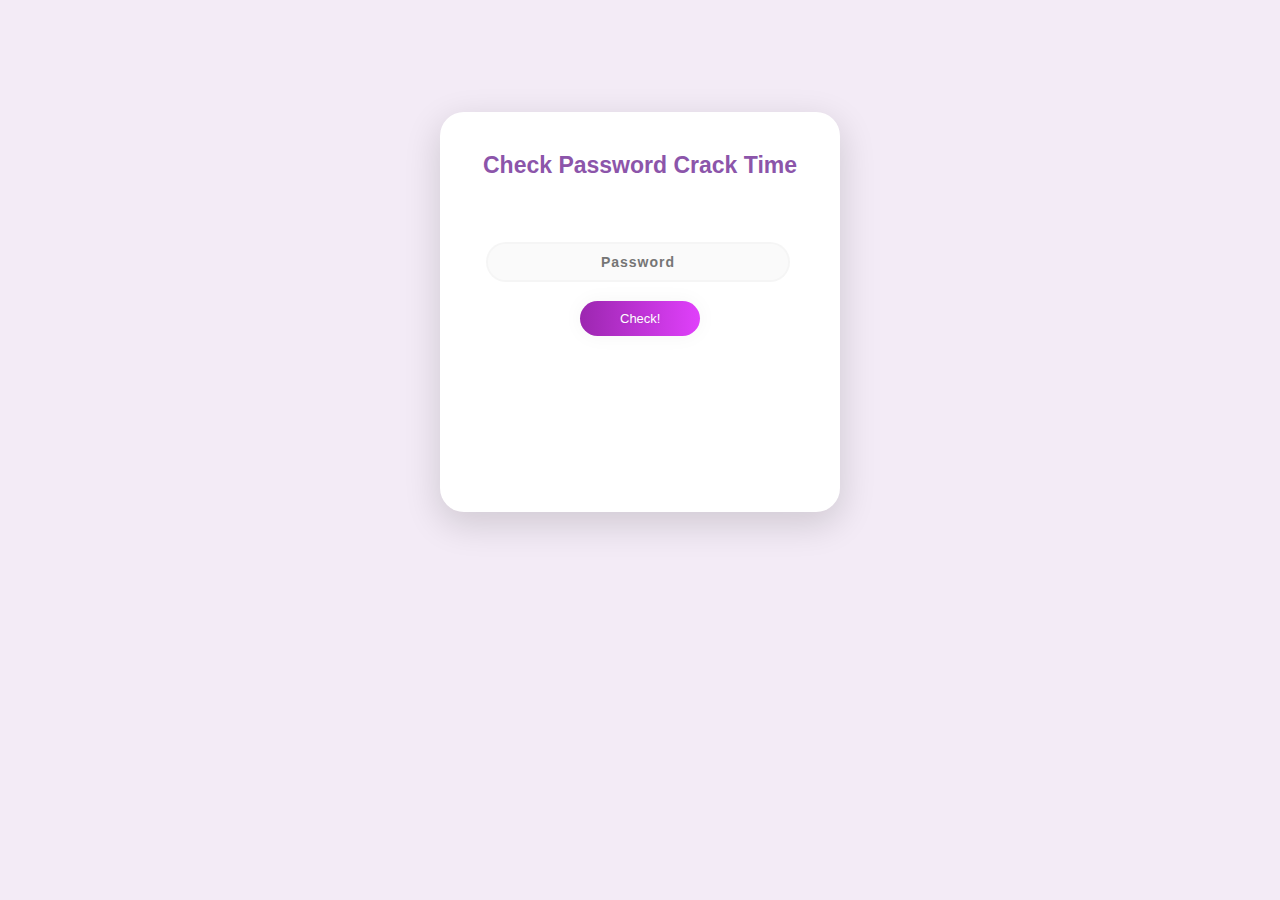
==== index.html @ 8b56fb30 "logo" ====
<!DOCTYPE html>
<html lang="en">
<head>
    <meta charset="UTF-8">
    <meta http-equiv="X-UA-Compatible" content="IE=edge">
    <meta name="viewport" content="width=device-width, initial-scale=1.0">
    <link rel="stylesheet" href="./style.css">
    <link rel="icon" href="./21-bug-outline.gif" />

    <title>Password Crack Time</title>
</head>
<script>
    function check(){
        var x=document.getElementById('pword').value.length;
        var time=["password empty","0.29 Sec","0.29 Sec","0.29 Sec","0.29 Sec","0.29 Sec","0.29 Sec","0.29 Sec","5 Hours","5 Days","4 Months","1 Decade","2 Centuries"];
        document.getElementById('res').style.visibility="visible";

        if(x<=12 && x!=0){
        document.getElementById('res').innerText=time[x];
        document.getElementById('res').style.margin="7rem";
        }
        else if(x==0){
            document.getElementById('res').innerText=time[x];
        document.getElementById('res').style.margin="6rem";
        }
        else{
        document.getElementById('res').innerText="More than 2 centuries";
        document.getElementById('res').style.align="center";
         document.getElementById('res').style.margin="4rem";
        }

    }
    
</script>
<body>
    <div class="main">
      <p class="sign" align="center"> Check Password Crack Time</p>
      <form class="form1">
        <input class="pass" id='pword' type="password" align="center" placeholder="Password">
        <a class="submit" align="center" onclick="check()">Check!</a>
        <br>
        <br>
        <div style="visibility: hidden;">hey</div>
        <span id='res' style="visibility: hidden;"></span>

</html>
---- style.css ----
body {
    background-color: #F3EBF6;
    font-family: 'Ubuntu', sans-serif;
}

.main {
    background-color: #FFFFFF;
    width: 400px;
    height: 400px;
    margin: 7em auto;
    border-radius: 1.5em;
    box-shadow: 0px 11px 35px 2px rgba(0, 0, 0, 0.14);
}

.sign {
    padding-top: 40px;
    color: #8C55AA;
    font-family: 'Ubuntu', sans-serif;
    font-weight: bold;
    font-size: 23px;
}


form.form1 {
    padding-top: 40px;
}

.pass {
        width: 76%;
color: rgb(38, 50, 56);
font-weight: 700;
font-size: 14px;
letter-spacing: 1px;
background: rgba(136, 126, 126, 0.04);
padding: 10px 20px;
border: none;
border-radius: 20px;
outline: none;
box-sizing: border-box;
border: 2px solid rgba(0, 0, 0, 0.02);
margin-bottom: 50px;
margin-left: 46px;
text-align: center;
margin-bottom: 27px;
font-family: 'Ubuntu', sans-serif;
}


.pass:focus {
    border: 2px solid rgba(0, 0, 0, 0.18) !important;
    
}

.submit {
    cursor: pointer;
    border-radius: 5em;
    color: #fff;
    background: linear-gradient(to right, #9C27B0, #E040FB);
    border: 0;
    padding-left: 40px;
    padding-right: 40px;
    padding-bottom: 10px;
    padding-top: 10px;
    font-family: 'Ubuntu', sans-serif;
    margin-left: 35%;
    margin-bottom: 10%;
    font-size: 13px;
    box-shadow: 0 0 20px 1px rgba(0, 0, 0, 0.04);
}
#res{
    background-color: rgb(43, 137, 226);
    border-radius: 3rem;
    padding-left: 40px;
    padding-right: 40px;
    padding-bottom: 10px;
    padding-top: 10px;
    margin-top: 1rem;
    
  
}

a {
    text-shadow: 0px 0px 3px rgba(117, 117, 117, 0.12);
    color: #E1BEE7;
    text-decoration: none
}

@media (max-width: 600px) {
    .main {
        border-radius: 0px;
    }
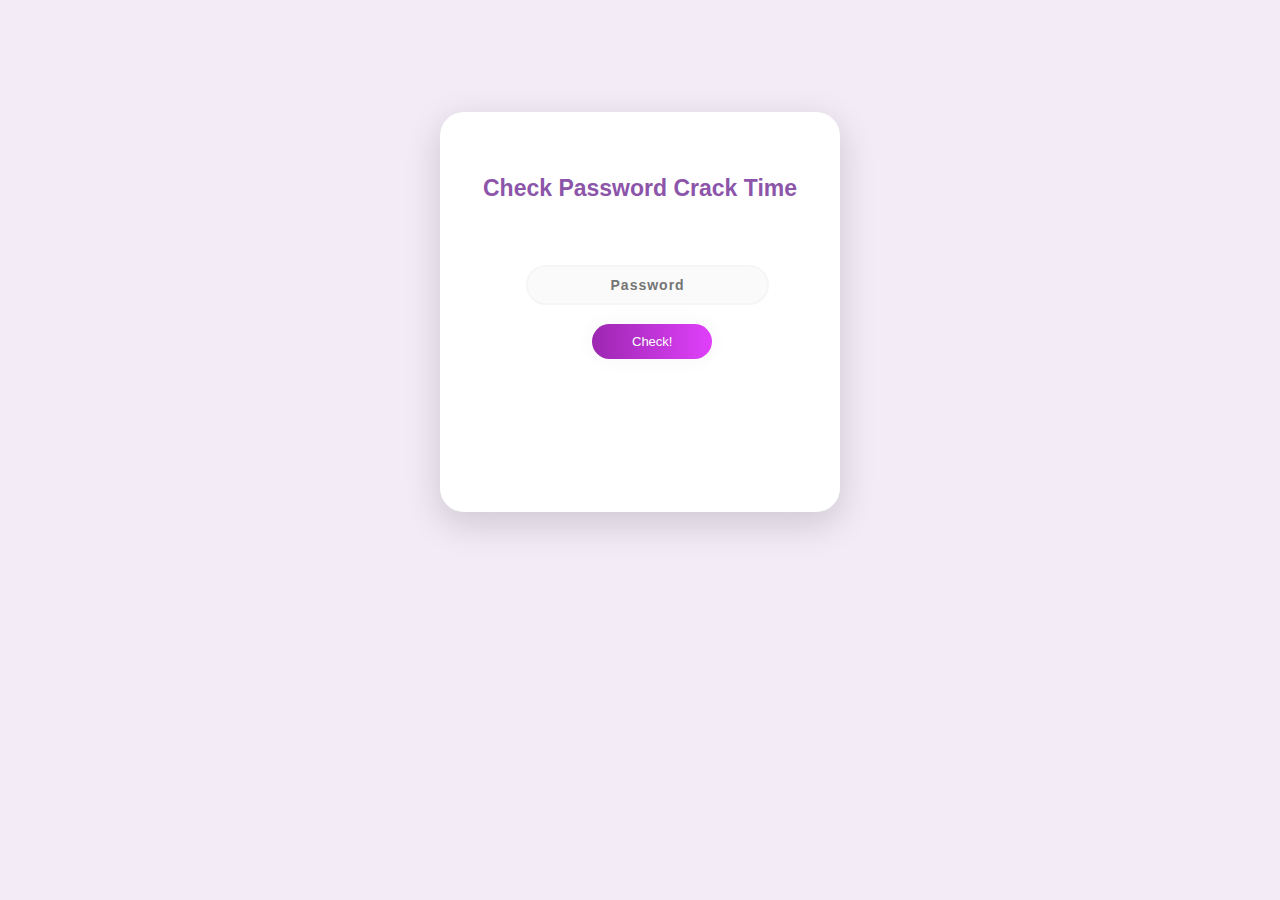
==== commit 4caecd11: "Data added" ====
--- a/index.html
+++ b/index.html
@@ -5,42 +5,22 @@
     <meta http-equiv="X-UA-Compatible" content="IE=edge">
     <meta name="viewport" content="width=device-width, initial-scale=1.0">
     <link rel="stylesheet" href="./style.css">
-    <link rel="icon" href="./21-bug-outline.gif" />
+    <link rel="icon" href="./bug.gif" />
+    <script src="https://code.jquery.com/jquery-3.6.2.min.js" integrity="sha256-2krYZKh//PcchRtd+H+VyyQoZ/e3EcrkxhM8ycwASPA=" crossorigin="anonymous"></script>
+    <script src="./script.js" defer></script>
 
     <title>Password Crack Time</title>
 </head>
-<script>
-    function check(){
-        var x=document.getElementById('pword').value.length;
-        var time=["password empty","0.29 Sec","0.29 Sec","0.29 Sec","0.29 Sec","0.29 Sec","0.29 Sec","0.29 Sec","5 Hours","5 Days","4 Months","1 Decade","2 Centuries"];
-        document.getElementById('res').style.visibility="visible";
 
-        if(x<=12 && x!=0){
-        document.getElementById('res').innerText=time[x];
-        document.getElementById('res').style.margin="7rem";
-        }
-        else if(x==0){
-            document.getElementById('res').innerText=time[x];
-        document.getElementById('res').style.margin="6rem";
-        }
-        else{
-        document.getElementById('res').innerText="More than 2 centuries";
-        document.getElementById('res').style.align="center";
-         document.getElementById('res').style.margin="4rem";
-        }
-
-    }
-    
-</script>
 <body>
     <div class="main">
-      <p class="sign" align="center"> Check Password Crack Time</p>
-      <form class="form1">
-        <input class="pass" id='pword' type="password" align="center" placeholder="Password">
-        <a class="submit" align="center" onclick="check()">Check!</a>
+      <p class="sign" text-align="center"> Check Password Crack Time</p>
+      <form class="userinput">
+        <input class="pass" id='pword' type="text" text-align="center" placeholder="Password">
+        <a  class="submit" text-align="center" onclick="check()">Check!</a>
         <br>
+      </form>
         <br>
-        <div style="visibility: hidden;">hey</div>
         <span id='res' style="visibility: hidden;"></span>
-
-</html>+        </div>
+</html>
--- a/style.css
+++ b/style.css
@@ -10,6 +10,10 @@
     margin: 7em auto;
     border-radius: 1.5em;
     box-shadow: 0px 11px 35px 2px rgba(0, 0, 0, 0.14);
+    display: flex;
+    flex-direction: column;
+    justify-content: flex-start;
+    align-items: center;
 }
 
 .sign {
@@ -21,8 +25,8 @@
 }
 
 
-form.form1 {
-    padding-top: 40px;
+form.userinput {
+    padding: 40px;
 }
 
 .pass {
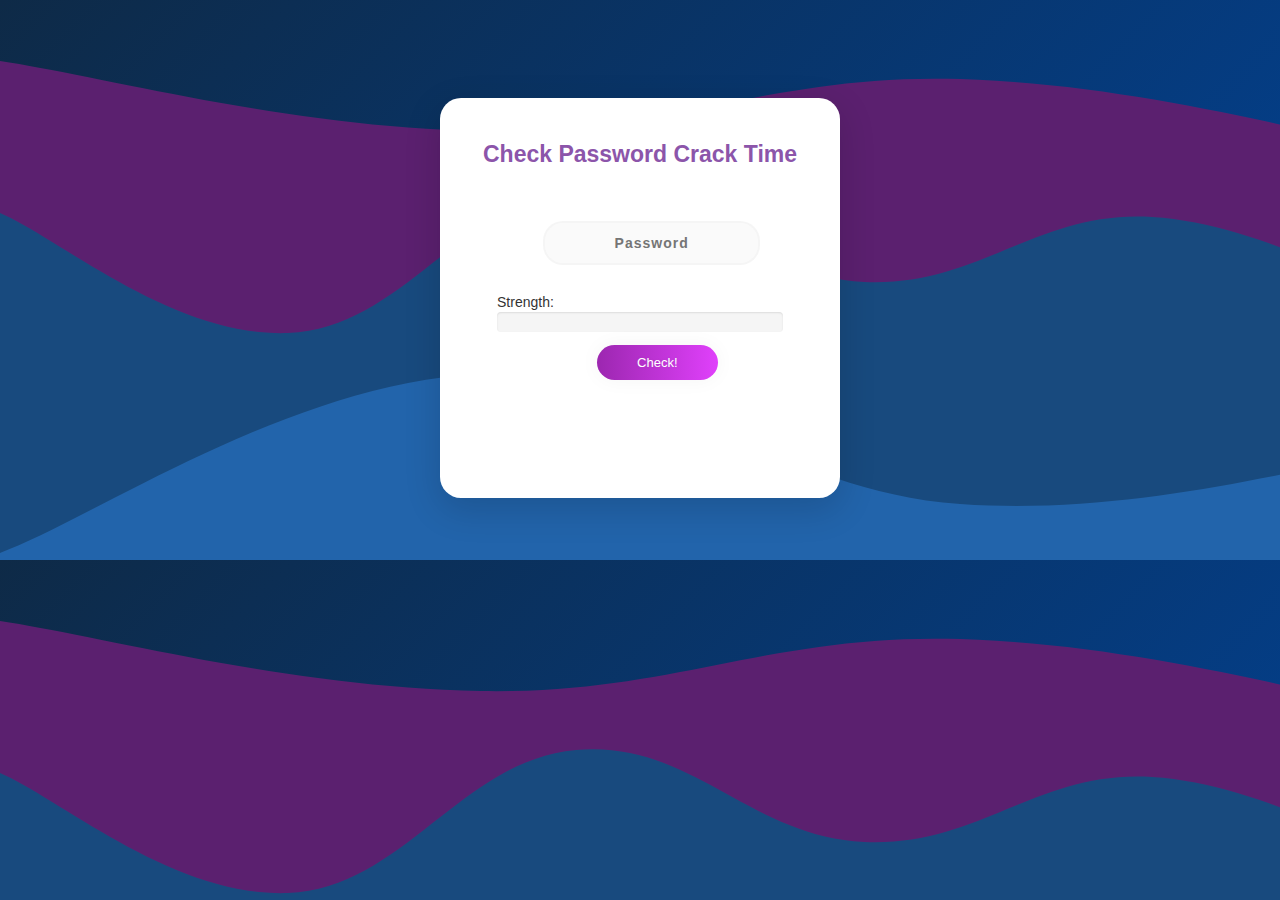
==== commit 8ec29e4f: "strength feature added" ====
--- a/index.html
+++ b/index.html
@@ -1,26 +1,52 @@
 <!DOCTYPE html>
 <html lang="en">
-<head>
-    <meta charset="UTF-8">
-    <meta http-equiv="X-UA-Compatible" content="IE=edge">
-    <meta name="viewport" content="width=device-width, initial-scale=1.0">
-    <link rel="stylesheet" href="./style.css">
+  <head>
+    <meta charset="UTF-8" />
+    <meta http-equiv="X-UA-Compatible" content="IE=edge" />
+    <meta name="viewport" content="width=device-width, initial-scale=1.0" />
+    <link rel="stylesheet" href="./style.css" />
     <link rel="icon" href="./bug.gif" />
-    <script src="https://code.jquery.com/jquery-3.6.2.min.js" integrity="sha256-2krYZKh//PcchRtd+H+VyyQoZ/e3EcrkxhM8ycwASPA=" crossorigin="anonymous"></script>
+    <link
+      rel="stylesheet"
+      href="https://maxcdn.bootstrapcdn.com/bootstrap/3.4.1/css/bootstrap.min.css"
+    />
     <script src="./script.js" defer></script>
 
     <title>Password Crack Time</title>
-</head>
+  </head>
 
-<body>
+  <body>
     <div class="main">
-      <p class="sign" text-align="center"> Check Password Crack Time</p>
+      <p class="sign" text-align="center">Check Password Crack Time</p>
       <form class="userinput">
-        <input class="pass" id='pword' type="text" text-align="center" placeholder="Password">
-        <a  class="submit" text-align="center" onclick="check()">Check!</a>
-        <br>
+        <input
+          class="pass"
+          id="pword"
+          type="text"
+          text-align="center"
+          placeholder="Password"
+          onkeydown="getStatus(event)"
+          onkeyup="getStatus(event)"
+        />
+        <div class="status">Strength: <span id="status-text"></span></div>
+        <div class="progress">
+          <div
+            id="progress-percentage"
+            class="progress-bar"
+            role="progressbar"
+            style="width: 0%; background-color: red"
+          ></div>
+        </div>
+
+        <a class="submit" text-align="center" onclick="check()">Check!</a>
       </form>
-        <br>
-        <span id='res' style="visibility: hidden;"></span>
-        </div>
+      <br />
+      <span id="res" style="visibility: hidden"></span>
+    </div>
+    <script
+      src="https://code.jquery.com/jquery-3.6.2.min.js"
+      integrity="sha256-2krYZKh//PcchRtd+H+VyyQoZ/e3EcrkxhM8ycwASPA="
+      crossorigin="anonymous"
+    ></script>
+  </body>
 </html>
--- a/style.css
+++ b/style.css
@@ -1,6 +1,9 @@
 body {
-    background-color: #F3EBF6;
+    background: rgb(2,0,36);
+background: linear-gradient(90deg, rgba(2,0,36,1) 0%, rgba(9,9,121,1) 35%, rgba(8,37,140,1) 44%, rgba(6,90,175,1) 61%, rgba(3,149,214,1) 80%, rgba(2,181,235,1) 90%, rgba(0,212,255,1) 100%);
     font-family: 'Ubuntu', sans-serif;
+    overflow: hidden;
+    background: url(./Wave.svg);
 }
 
 .main {
@@ -27,6 +30,7 @@
 
 form.userinput {
     padding: 40px;
+   
 }
 
 .pass {
@@ -47,6 +51,10 @@
 text-align: center;
 margin-bottom: 27px;
 font-family: 'Ubuntu', sans-serif;
+}
+.status{
+    display: block;
+    margin: 0 auto;
 }
 
 
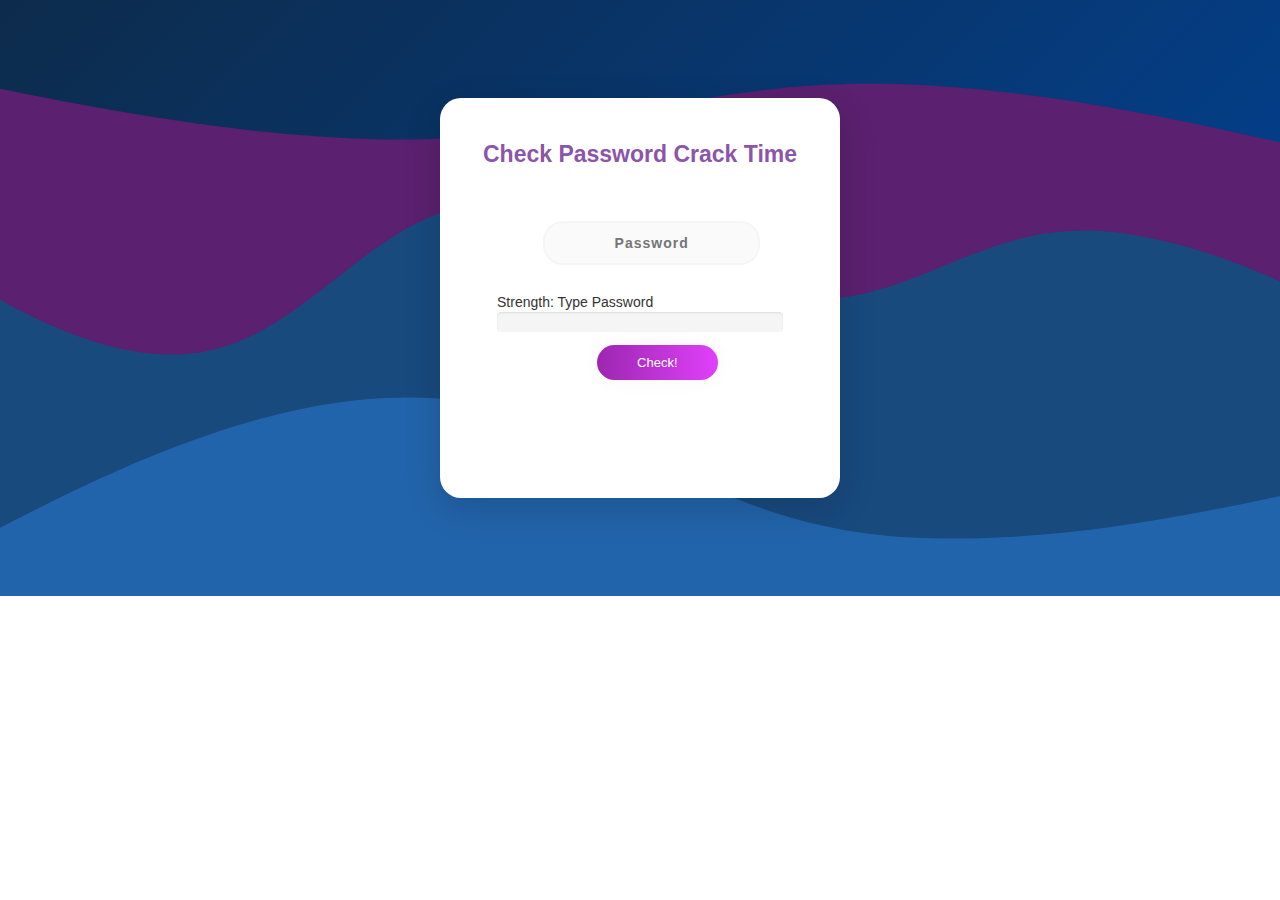
==== commit cc0723cd: "Strength bug fixed" ====
--- a/index.html
+++ b/index.html
@@ -22,13 +22,15 @@
         <input
           class="pass"
           id="pword"
-          type="text"
+          type="password"
           text-align="center"
           placeholder="Password"
           onkeydown="getStatus(event)"
           onkeyup="getStatus(event)"
         />
-        <div class="status">Strength: <span id="status-text"></span></div>
+        <div class="status">
+          Strength: <span id="status-text">Type Password</span>
+        </div>
         <div class="progress">
           <div
             id="progress-percentage"
@@ -38,7 +40,7 @@
           ></div>
         </div>
 
-        <a class="submit" text-align="center" onclick="check()">Check!</a>
+        <a class="submit" text-align="center" onclick="check()"> Check! </a>
       </form>
       <br />
       <span id="res" style="visibility: hidden"></span>
--- a/style.css
+++ b/style.css
@@ -1,9 +1,11 @@
 body {
-    background: rgb(2,0,36);
-background: linear-gradient(90deg, rgba(2,0,36,1) 0%, rgba(9,9,121,1) 35%, rgba(8,37,140,1) 44%, rgba(6,90,175,1) 61%, rgba(3,149,214,1) 80%, rgba(2,181,235,1) 90%, rgba(0,212,255,1) 100%);
     font-family: 'Ubuntu', sans-serif;
     overflow: hidden;
     background: url(./Wave.svg);
+    background-size: cover;
+    background-repeat: no-repeat;
+    background-position: center;
+    height: 100vhs;
 }
 
 .main {
@@ -97,10 +99,5 @@
     text-decoration: none
 }
 
-@media (max-width: 600px) {
-    .main {
-        border-radius: 0px;
-    }
-    
-    
 
+
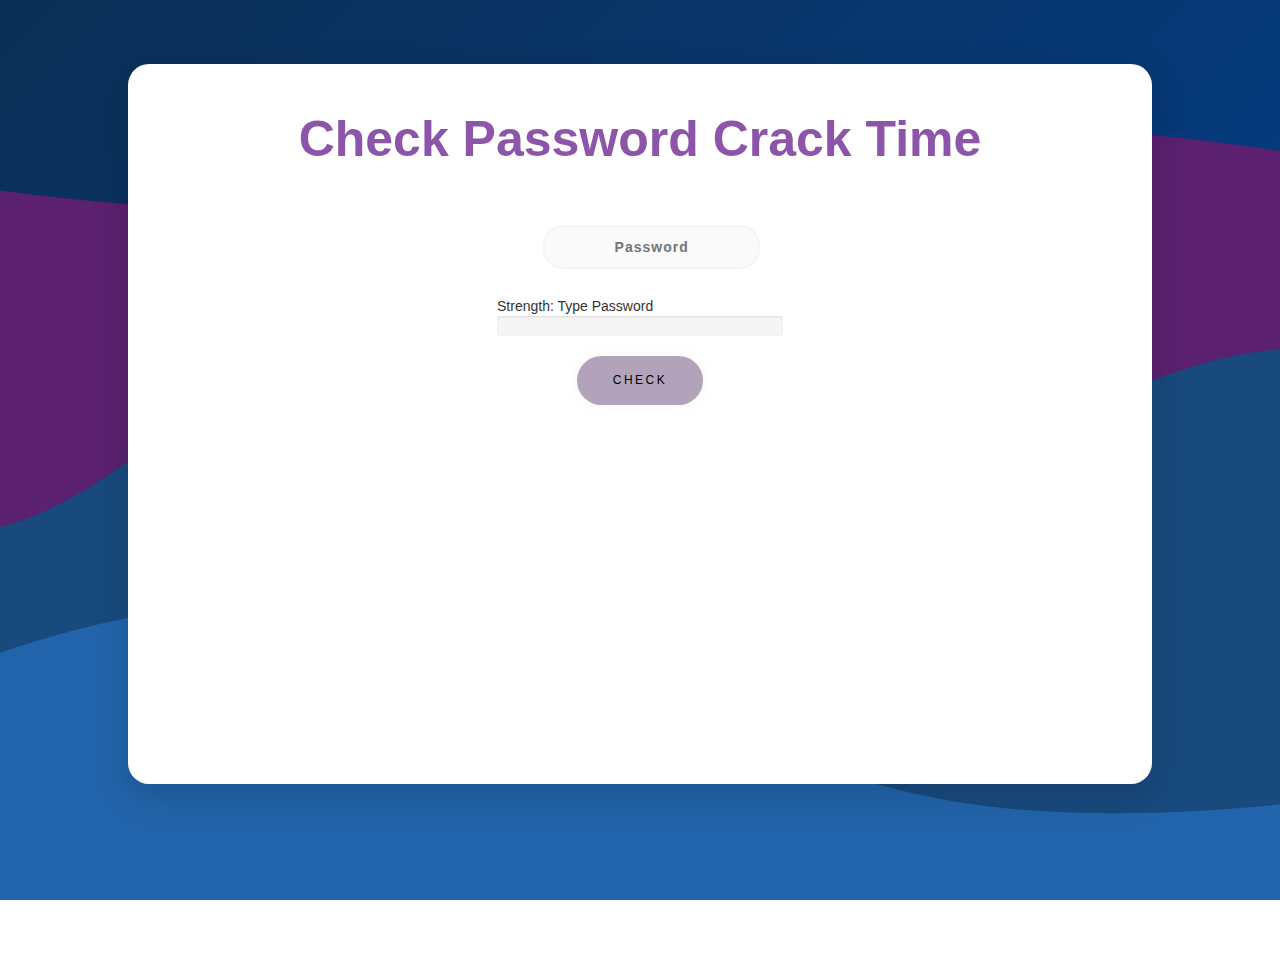
==== commit 5a8ab1b4: "Made responsive" ====
--- a/index.html
+++ b/index.html
@@ -18,7 +18,7 @@
   <body>
     <div class="main">
       <p class="sign" text-align="center">Check Password Crack Time</p>
-      <form class="userinput">
+      <div class="userinput">
         <input
           class="pass"
           id="pword"
@@ -39,11 +39,12 @@
             style="width: 0%; background-color: red"
           ></div>
         </div>
-
-        <a class="submit" text-align="center" onclick="check()"> Check! </a>
-      </form>
+        <div class="btnwrapper">
+          <button class="submit" onclick="check()">Check</button>
+        </div>
+        <div id="res" style="visibility: hidden"></div>
+      </div>
       <br />
-      <span id="res" style="visibility: hidden"></span>
     </div>
     <script
       src="https://code.jquery.com/jquery-3.6.2.min.js"
--- a/style.css
+++ b/style.css
@@ -1,3 +1,7 @@
+html,body{
+    height: 100vh;
+    width: 100vw;
+}
 body {
     font-family: 'Ubuntu', sans-serif;
     overflow: hidden;
@@ -5,13 +9,12 @@
     background-size: cover;
     background-repeat: no-repeat;
     background-position: center;
-    height: 100vhs;
 }
 
 .main {
     background-color: #FFFFFF;
-    width: 400px;
-    height: 400px;
+    width: 50vw;
+    height: 80%;
     margin: 7em auto;
     border-radius: 1.5em;
     box-shadow: 0px 11px 35px 2px rgba(0, 0, 0, 0.14);
@@ -30,13 +33,13 @@
 }
 
 
-form.userinput {
+.userinput {
     padding: 40px;
    
 }
 
 .pass {
-        width: 76%;
+width: 76%;
 color: rgb(38, 50, 56);
 font-weight: 700;
 font-size: 14px;
@@ -62,42 +65,76 @@
 
 .pass:focus {
     border: 2px solid rgba(0, 0, 0, 0.18) !important;
-    
 }
 
-.submit {
-    cursor: pointer;
-    border-radius: 5em;
-    color: #fff;
-    background: linear-gradient(to right, #9C27B0, #E040FB);
-    border: 0;
-    padding-left: 40px;
-    padding-right: 40px;
-    padding-bottom: 10px;
-    padding-top: 10px;
-    font-family: 'Ubuntu', sans-serif;
-    margin-left: 35%;
-    margin-bottom: 10%;
-    font-size: 13px;
-    box-shadow: 0 0 20px 1px rgba(0, 0, 0, 0.04);
-}
+
 #res{
     background-color: rgb(43, 137, 226);
     border-radius: 3rem;
-    padding-left: 40px;
-    padding-right: 40px;
-    padding-bottom: 10px;
-    padding-top: 10px;
-    margin-top: 1rem;
-    
+    text-align: center;
+    padding:1rem ;
+    margin-top: 5rem;
+    width: 60%;
+    margin: 1rem auto;
+
+}
+.btnwrapper{
+    display: flex;
+    align-items: center;
+    justify-content: center;
+}
+.submit {
+    padding: 1.3em 3em;
+    font-size: 12px;
+    text-transform: uppercase;
+    background-color: #b3a3ba;
+    letter-spacing: 2.5px;
+    font-weight: 500;
+    color: #000;
+    border: none;
+    border-radius: 45px;
+    box-shadow: 0px 8px 15px rgba(0, 0, 0, 0.1);
+    transition: all 0.3s ease 0s;
+    cursor: pointer;
+    outline: none;
+    box-shadow: 0 0 20px 1px rgba(0, 0, 0, 0.04);
+
+  }
   
+  .submit:hover {
+    background-color: #23c483;
+    box-shadow: 0px 15px 20px rgba(46, 229, 157, 0.4);
+    color: #fff;
+    transform: translateY(-10px);
+  }
+  
+@media screen and (min-width: 320px){
+    .main{
+        width: 90vw;
+        margin-top: 15%;
+    }
+    .sign{
+        font-size: 2rem;
+    }
 }
+@media screen and (min-width: 768px){
+    .main{
+        width: 60vw;
+        margin-top: 10%;
 
-a {
-    text-shadow: 0px 0px 3px rgba(117, 117, 117, 0.12);
-    color: #E1BEE7;
-    text-decoration: none
+    }
+    .sign{
+        font-size: 3rem;
+    }
+}
+@media screen and (min-width: 1024px){
+    .main{
+        width: 80vw;
+        margin-top: 5%;
+    }
+    .sign{
+        font-size: 5rem;
+    }
 }
 
 
-
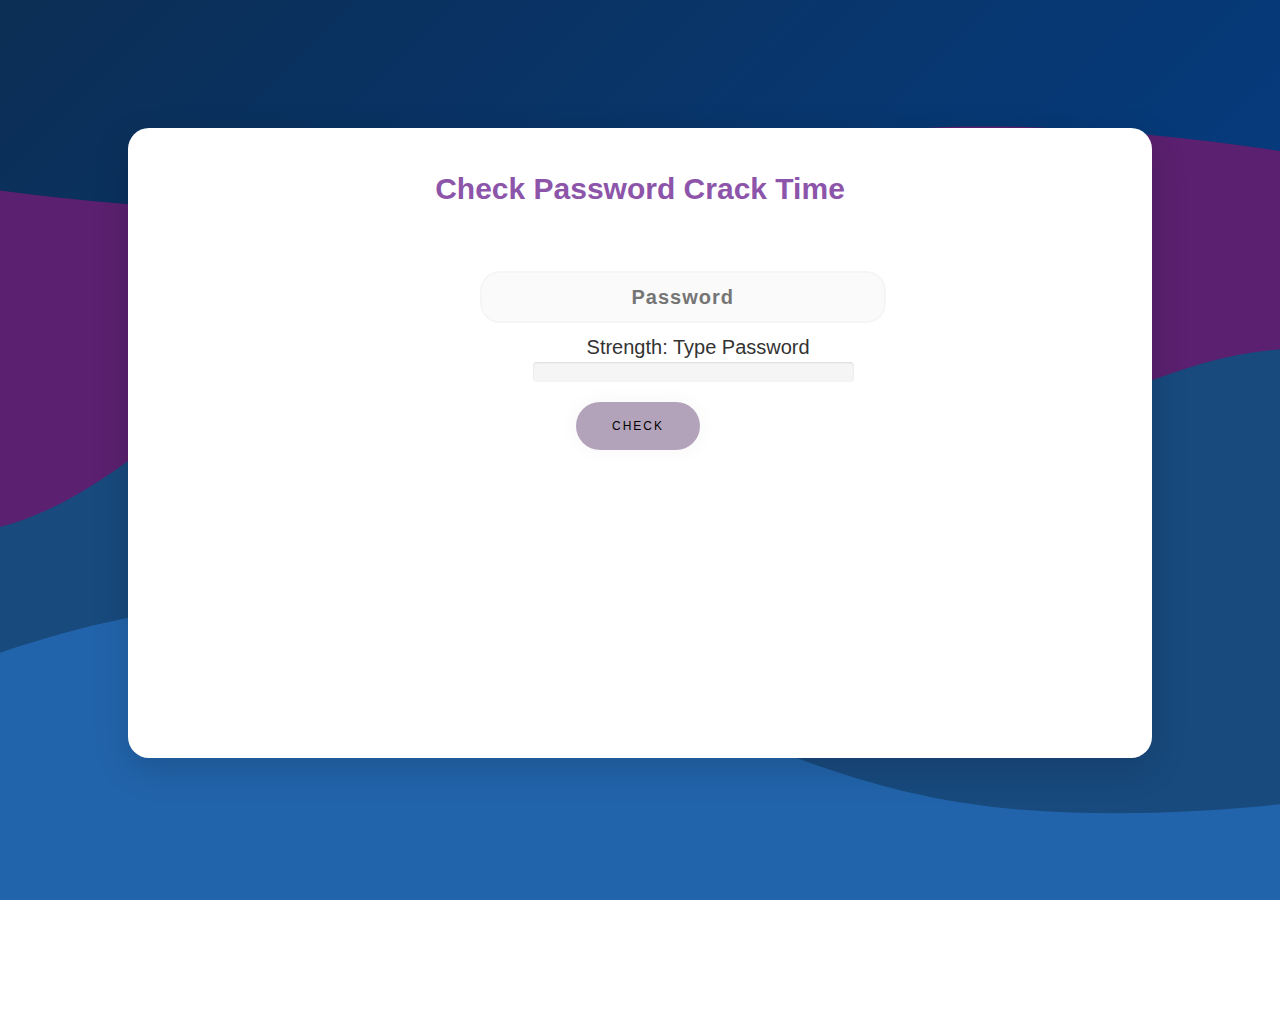
==== commit 8d6313d3: "button  running feature" ====
--- a/index.html
+++ b/index.html
@@ -39,9 +39,14 @@
             style="width: 0%; background-color: red"
           ></div>
         </div>
-        <div class="btnwrapper">
-          <button class="submit" onclick="check()">Check</button>
-        </div>
+        <button
+          class="submit"
+          id="submit"
+          onclick="check()"
+          onmouseenter="isvalid()"
+        >
+          Check
+        </button>
         <div id="res" style="visibility: hidden"></div>
       </div>
       <br />
--- a/style.css
+++ b/style.css
@@ -72,23 +72,21 @@
     background-color: rgb(43, 137, 226);
     border-radius: 3rem;
     text-align: center;
-    padding:1rem ;
+    padding:1rem  4rem;
     margin-top: 5rem;
-    width: 60%;
+    width: fit-content;
     margin: 1rem auto;
+    margin-top: 7rem;
 
-}
-.btnwrapper{
-    display: flex;
-    align-items: center;
-    justify-content: center;
 }
 .submit {
     padding: 1.3em 3em;
+    position: absolute;
+    left: 45%;
     font-size: 12px;
     text-transform: uppercase;
     background-color: #b3a3ba;
-    letter-spacing: 2.5px;
+    letter-spacing: 2px;
     font-weight: 500;
     color: #000;
     border: none;
@@ -98,20 +96,19 @@
     cursor: pointer;
     outline: none;
     box-shadow: 0 0 20px 1px rgba(0, 0, 0, 0.04);
+    margin-bottom: 2rem;
 
   }
   
-  .submit:hover {
-    background-color: #23c483;
-    box-shadow: 0px 15px 20px rgba(46, 229, 157, 0.4);
-    color: #fff;
-    transform: translateY(-10px);
-  }
   
 @media screen and (min-width: 320px){
     .main{
         width: 90vw;
-        margin-top: 15%;
+        height: 50vh;
+        margin-top: 50%;
+    }
+    .submit{
+        left:35%
     }
     .sign{
         font-size: 2rem;
@@ -120,8 +117,11 @@
 @media screen and (min-width: 768px){
     .main{
         width: 60vw;
-        margin-top: 10%;
-
+        margin-top: 20%;
+        height: 60vh;
+    }
+    .submit{
+        left:40%
     }
     .sign{
         font-size: 3rem;
@@ -130,10 +130,34 @@
 @media screen and (min-width: 1024px){
     .main{
         width: 80vw;
-        margin-top: 5%;
+        height: 70vh;
+        margin-top: 10%;
+    }
+    .submit{
+        left:45%
     }
     .sign{
-        font-size: 5rem;
+        font-size: 3rem;
+    }
+    .userinput{
+        height: 60%;
+        width: 60%;
+    }
+    .pass{
+        font-size: 2rem;
+        margin: 1rem auto;
+        margin-left: 20%;
+    }
+    .status{
+        font-size: 2rem;
+        margin-left: 40%;
+
+    }
+    .progress{
+        height: 40px;
+        width: 60%;
+        margin-left: 30%;
+
     }
 }
 
